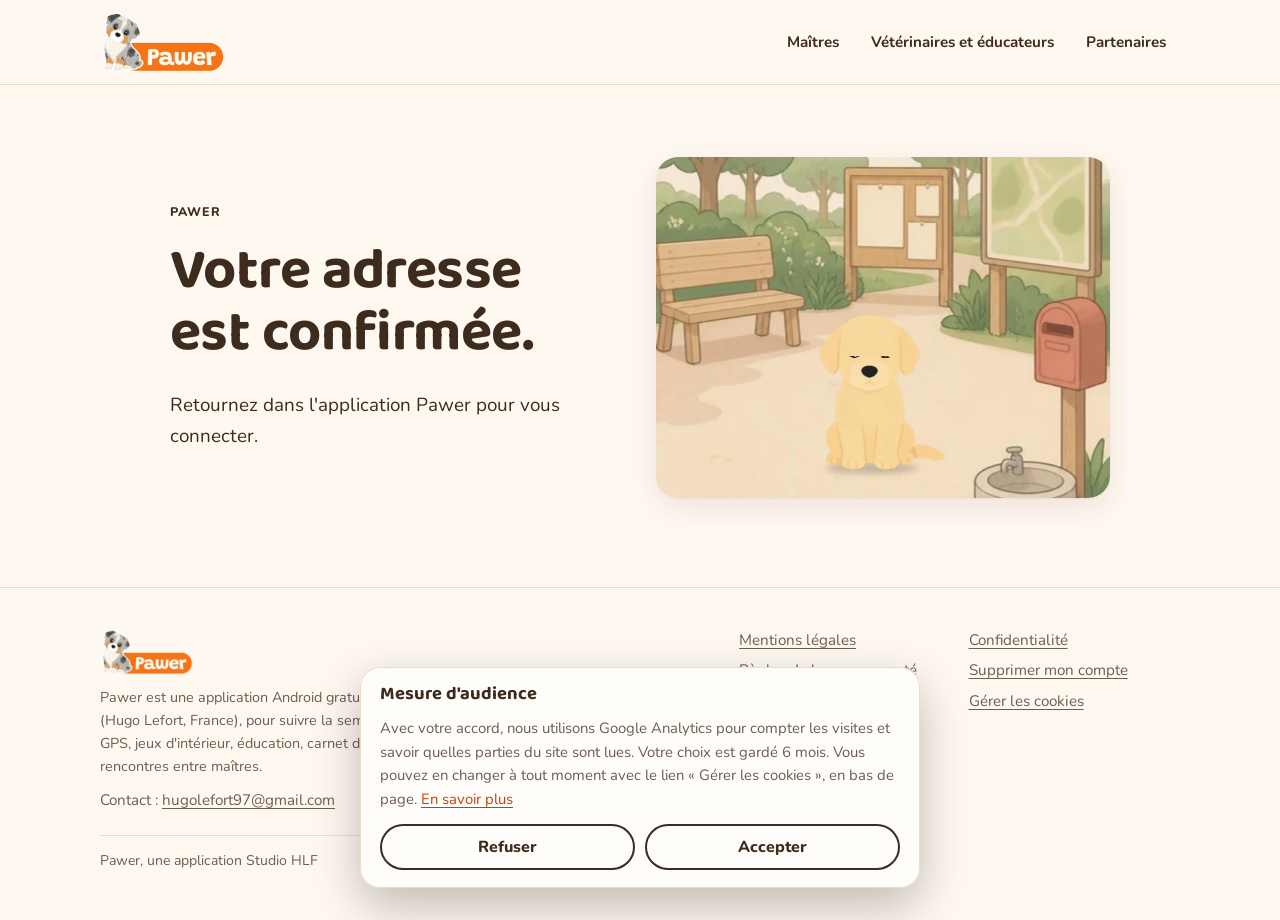
==== compte-confirme/index.html @ f3fa6b7d "Site complet de Pawer : accueil, pros, partenaires, mentions légales et cookies - Nouvel accueil, pa" ====
<!doctype html>
<html lang="fr" data-page="compte" data-racine="/">
<head>
<meta charset="utf-8">
<meta name="viewport" content="width=device-width, initial-scale=1, viewport-fit=cover">
<title>Adresse confirmée | Pawer</title>
<meta name="description" content="Votre adresse e-mail est confirmée. Retournez dans l'application Pawer pour vous connecter.">
<meta name="robots" content="noindex">
<meta name="theme-color" content="#FFF8F0" media="(prefers-color-scheme: light)">
<meta name="theme-color" content="#1E1611" media="(prefers-color-scheme: dark)">
<meta name="pawer-ga" content="G-XKE6YXJK5M">
<meta property="og:type" content="website">
<meta property="og:site_name" content="Pawer">
<meta property="og:locale" content="fr_FR">
<meta property="og:title" content="Adresse confirmée | Pawer">
<meta property="og:description" content="Votre adresse e-mail est confirmée. Retournez dans l'application Pawer pour vous connecter.">
<meta property="og:url" content="https://pawer.studiohlf.com/compte-confirme/">
<meta property="og:image" content="https://pawer.studiohlf.com/og-image-1200x630.png">
<meta property="og:image:width" content="1200">
<meta property="og:image:height" content="630">
<meta property="og:image:alt" content="Logo de Pawer : le berger australien de l'application, tête penchée, au-dessus d'une pastille orange">
<meta name="twitter:card" content="summary_large_image">
<meta name="twitter:title" content="Adresse confirmée | Pawer">
<meta name="twitter:description" content="Votre adresse e-mail est confirmée. Retournez dans l'application Pawer pour vous connecter.">
<meta name="twitter:image" content="https://pawer.studiohlf.com/og-image-1200x630.png">
<link rel="icon" type="image/png" sizes="32x32" href="/favicon-32.png">
<link rel="apple-touch-icon" href="/apple-touch-icon-180.png">
<link rel="manifest" href="/site.webmanifest">
<link rel="preload" href="/assets/polices/nunito-latin-wght.woff2" as="font" type="font/woff2" crossorigin>
<link rel="preload" href="/assets/polices/baloo-2-latin-wght.woff2" as="font" type="font/woff2" crossorigin>
<link rel="stylesheet" href="/assets/css/site.css">
<link rel="stylesheet" href="/assets/css/chiens.css">
<link rel="stylesheet" href="/assets/css/pages.css">
<link rel="stylesheet" href="/assets/css/legal.css">

</head>
<body>
<a class="lien-evitement" href="#contenu">Aller au contenu</a>
<header class="entete">
  <div class="conteneur">
    <a class="marque" href="/" aria-label="Pawer, page d'accueil">
      <picture class="seul-clair"><source srcset="/assets/img/logo/logotype@2x.webp" type="image/webp"><img src="/assets/img/logo/logotype@2x.png" alt="Pawer" width="220" height="112"></picture>
      <picture class="seul-sombre"><source srcset="/assets/img/logo/logotype-sombre@2x.webp" type="image/webp"><img src="/assets/img/logo/logotype-sombre@2x.png" alt="Pawer" width="220" height="112"></picture>
    </a>
    <nav class="nav" aria-label="Pages du site">
      <a href="/" data-nav="maitres">Maîtres</a>
      <a href="/pros/" data-nav="pros">Vétérinaires et éducateurs</a>
      <a href="/partenaires/" data-nav="partenaires">Partenaires</a>
    </nav>
  </div>
</header>

<main id="contenu" class="page-texte page-courte">
  <div class="conteneur">
    <div class="deux">
      <div class="ouverture-texte">
        <p class="surtitre">Pawer</p>
        <h1>Votre adresse est confirmée.</h1>
        <p class="chapeau">Retournez dans l'application Pawer pour vous connecter.</p>
      </div>
      <div class="fenetre">
        <img class="decor" src="/assets/img/decors/parc.webp" alt="" width="768" height="1367" style="object-position:50% 60%">
        <div class="chien-marionnette" data-race="labrador" data-pose="assis" aria-hidden="true">
          <img src="/assets/img/chiens/labrador-assis.webp" alt="" width="341" height="418">
        </div>
      </div>
    </div>
  </div>
</main>

<footer class="pied">
  <div class="conteneur">
    <div class="pied-marque">
      <picture class="seul-clair"><source srcset="/assets/img/logo/logotype@2x.webp" type="image/webp"><img src="/assets/img/logo/logotype@2x.png" alt="" width="220" height="112" loading="lazy"></picture>
      <picture class="seul-sombre"><source srcset="/assets/img/logo/logotype-sombre@2x.webp" type="image/webp"><img src="/assets/img/logo/logotype-sombre@2x.png" alt="" width="220" height="112" loading="lazy"></picture>
      <p class="definition">Pawer est une application Android gratuite et sans publicité, éditée par Studio HLF (Hugo Lefort, France), pour suivre la semaine de son chien : balades mesurées par GPS, jeux d'intérieur, éducation, carnet de santé avec rapport pour le vétérinaire et rencontres entre maîtres.</p>
      <p>Contact : <a href="mailto:hugolefort97@gmail.com" data-sujet="contact">hugolefort97@gmail.com</a></p>
    </div>
    <nav aria-label="Informations légales">
      <a href="/mentions-legales/">Mentions légales</a>
      <a href="/confidentialite.html">Confidentialité</a>
      <a href="/regles-communaute.html">Règles de la communauté</a>
      <a href="/suppression-compte.html">Supprimer mon compte</a>
      <a href="/cookies/">Cookies</a>
      <button type="button" class="lien" data-gerer-cookies>Gérer les cookies</button>
    </nav>
    <p class="signature">Pawer, une application Studio HLF</p>
  </div>
</footer>

<div class="consentement" id="consentement" role="dialog" aria-labelledby="consentement-titre" aria-describedby="consentement-texte" hidden>
  <h2 id="consentement-titre">Mesure d'audience</h2>
  <p id="consentement-texte">Avec votre accord, nous utilisons Google Analytics pour compter les visites et savoir quelles parties du site sont lues. Votre choix est gardé 6 mois. Vous pouvez en changer à tout moment avec le lien « Gérer les cookies », en bas de page. <a href="/cookies/">En savoir plus</a></p>
  <div class="choix">
    <button type="button" data-choix="refuse">Refuser</button>
    <button type="button" data-choix="accepte">Accepter</button>
  </div>
</div>
<script src="/assets/js/marionnettes.js" data-monter defer></script>
<script src="/assets/js/site.js" defer></script>
</body>
</html>
---- assets/css/site.css ----
/* Site de Pawer : le socle commun (jetons, polices, en-tête, pied de page,
   bandeau de consentement, composants partagés). Les chiens animés sont dans
   chiens.css. Repris de la maquette v1, sur le papier crème de l'application. */

/* ─── Polices hébergées par le site (licence OFL, voir polices/OFL-*.txt) ── */
@font-face {
  font-family: "Baloo 2";
  src: url(../polices/baloo-2-latin-wght.woff2) format("woff2");
  font-weight: 400 800;
  font-style: normal;
  font-display: swap;
}
@font-face {
  font-family: "Nunito";
  src: url(../polices/nunito-latin-wght.woff2) format("woff2");
  font-weight: 200 1000;
  font-style: normal;
  font-display: swap;
}

/* ─── Jetons ──────────────────────────────────────────────────────── */
:root {
  --fond: #FFF8F0;
  --surface: #FDF3E7;
  --carte: #FFFDF9;
  --encre: #3D2C1E;
  --encre-douce: #6E5C50;
  --ligne: #EBDCC9;
  --orange: #F97316;
  --orange-fond: #C2410C;
  --orange-texte: #C2410C;
  --orange-pale: #FFEDD5;
  --sur-orange: #FFFFFF;
  --sauge: #8BA57F;
  --sauge-fond: #EAF0E3;
  --sauge-texte: #4A6741;
  --physique: #F97316;
  --mental: #3B82F6;
  --social: #22C55E;
  --physique-texte: #C2410C;
  --mental-texte: #1D4ED8;
  --social-texte: #15803D;
  --piste: #EFE3D4;
  --ombre: 0 1px 2px rgba(61, 44, 30, 0.06), 0 10px 28px rgba(61, 44, 30, 0.09);
  --ombre-chien: 61 44 30;
  --decor-filtre: none;
  --verre: rgba(255, 248, 240, 0.9);
  /* Objets fixes dans les deux thèmes : le téléphone montre l'application en
     thème clair, le rapport est une feuille imprimée. */
  --appareil: #2B2018;
  --appareil-bord: #5A4636;
  --ecran-carte: #FFFDF9;
  --ecran-encre: #3D2C1E;
  --ecran-doux: #6E5C50;
  --ecran-piste: #EFE3D4;
  --papier: #FFFFFF;
  --papier-encre: #2B211A;
  --papier-doux: #6B5D52;
  --papier-ligne: #E7DED4;
  --titre: "Baloo 2", "Nunito", ui-rounded, system-ui, sans-serif;
  --texte: "Nunito", ui-rounded, system-ui, -apple-system, "Segoe UI", Roboto, sans-serif;
  --rayon: 22px;
  --largeur: 1120px;
  color-scheme: light;
}
@media (prefers-color-scheme: dark) {
  :root:not([data-theme="light"]) {
    --fond: #1E1611;
    --surface: #2A211A;
    --carte: #2E251D;
    --encre: #FAF3EB;
    --encre-douce: #C9B8A8;
    --ligne: #453627;
    --orange-texte: #FDBA74;
    --orange-pale: #43281A;
    --sauge-fond: #263023;
    --sauge-texte: #B7D0A9;
    --physique-texte: #FDBA74;
    --mental-texte: #93C5FD;
    --social-texte: #4ADE80;
    --piste: #3A2D22;
    --ombre: 0 1px 2px rgba(0, 0, 0, 0.3), 0 10px 28px rgba(0, 0, 0, 0.35);
    --ombre-chien: 0 0 0;
    --decor-filtre: brightness(0.88) saturate(0.92);
    --verre: rgba(30, 22, 17, 0.88);
    color-scheme: dark;
  }
}
:root[data-theme="dark"] {
  --fond: #1E1611;
  --surface: #2A211A;
  --carte: #2E251D;
  --encre: #FAF3EB;
  --encre-douce: #C9B8A8;
  --ligne: #453627;
  --orange-texte: #FDBA74;
  --orange-pale: #43281A;
  --sauge-fond: #263023;
  --sauge-texte: #B7D0A9;
  --physique-texte: #FDBA74;
  --mental-texte: #93C5FD;
  --social-texte: #4ADE80;
  --piste: #3A2D22;
  --ombre: 0 1px 2px rgba(0, 0, 0, 0.3), 0 10px 28px rgba(0, 0, 0, 0.35);
  --ombre-chien: 0 0 0;
  --decor-filtre: brightness(0.88) saturate(0.92);
  --verre: rgba(30, 22, 17, 0.88);
  color-scheme: dark;
}

/* Éléments propres à un thème (logo, carte) : .seul-clair / .seul-sombre */
.seul-sombre { display: none !important; }
@media (prefers-color-scheme: dark) {
  :root:not([data-theme="light"]) .seul-clair { display: none !important; }
  :root:not([data-theme="light"]) .seul-sombre { display: block !important; }
}
:root[data-theme="dark"] .seul-clair { display: none !important; }
:root[data-theme="dark"] .seul-sombre { display: block !important; }

/* ─── Base ─────────────────────────────────────────────────────────── */
* { box-sizing: border-box; }
html { -webkit-text-size-adjust: 100%; scroll-behavior: smooth; scroll-padding-top: 84px; }
@media (prefers-reduced-motion: reduce) { html { scroll-behavior: auto; } }
body {
  margin: 0;
  background: var(--fond);
  color: var(--encre);
  font: 400 1.0625rem/1.6 var(--texte);
  overflow-x: clip;
}
img { max-width: 100%; height: auto; display: block; }
a { color: var(--orange-texte); text-underline-offset: 0.18em; }
:focus-visible { outline: 3px solid var(--orange); outline-offset: 3px; border-radius: 8px; }
h1, h2, h3, h4 { font-family: var(--titre); line-height: 1.08; text-wrap: balance; margin: 0; color: var(--encre); }
h1 { font-size: clamp(2.15rem, 1.35rem + 3.6vw, 3.6rem); font-weight: 700; letter-spacing: -0.01em; }
h2 { font-size: clamp(1.7rem, 1.2rem + 2.2vw, 2.6rem); font-weight: 700; }
h3 { font-size: 1.3rem; font-weight: 700; line-height: 1.15; }
p { margin: 0; max-width: 65ch; }
ul { margin: 0; padding-left: 1.2em; }
li + li { margin-top: 0.35em; }
.conteneur { width: 100%; max-width: var(--largeur); margin-inline: auto; padding-inline: 20px; }
.surtitre {
  font: 800 0.78rem/1.3 var(--texte);
  letter-spacing: 0.09em;
  text-transform: uppercase;
  color: var(--orange-texte);
}
.chapeau { font-size: 1.18rem; color: var(--encre-douce); }
.doux { color: var(--encre-douce); }
.petit { font-size: 0.92rem; }
.section { padding-block: clamp(48px, 7vw, 96px); }
.section.teintee { background: var(--surface); }
.entete-section { display: grid; gap: 12px; margin-bottom: clamp(24px, 4vw, 44px); }
.entete-section.centre { justify-items: center; text-align: center; }
.entete-section.centre p { margin-inline: auto; }
.lien-evitement { position: absolute; left: -9999px; top: 8px; z-index: 50; padding: 10px 16px; border-radius: 999px; background: var(--carte); }
.lien-evitement:focus { left: 12px; }
.visuel-seul { position: absolute; width: 1px; height: 1px; overflow: hidden; clip: rect(0 0 0 0); white-space: nowrap; }

/* ─── En-tête ─────────────────────────────────────────────────────── */
.entete {
  position: sticky;
  top: 0;
  z-index: 20;
  background: var(--verre);
  -webkit-backdrop-filter: blur(10px);
  backdrop-filter: blur(10px);
  border-bottom: 1px solid var(--ligne);
}
.entete .conteneur { display: flex; flex-wrap: wrap; align-items: center; gap: 6px 24px; padding-block: 10px; }
.marque { display: inline-flex; align-items: center; line-height: 0; border-radius: 12px; }
.marque img { height: 64px; width: auto; }
.nav { display: flex; flex-wrap: wrap; gap: 4px; margin-left: auto; }
.nav a {
  padding: 8px 14px;
  border-radius: 999px;
  color: var(--encre);
  text-decoration: none;
  font-weight: 700;
  font-size: 0.95rem;
}
.nav a:hover { background: var(--surface); }
.nav a[aria-current="page"] { background: var(--carte); color: var(--orange-texte); box-shadow: var(--ombre); }
@media (max-width: 680px) {
  .entete .conteneur { padding-block: 8px; }
  .marque img { height: 52px; }
  .nav { margin-left: 0; width: 100%; justify-content: space-between; gap: 2px; }
  .nav a { padding: 6px 9px; font-size: 0.85rem; }
}

/* ─── Boutons, badge, étiquettes ──────────────────────────────────── */
.actions { display: flex; flex-wrap: wrap; align-items: center; gap: 12px 20px; }
.bouton {
  display: inline-flex;
  align-items: center;
  justify-content: center;
  gap: 8px;
  min-height: 46px;
  padding: 12px 22px;
  border-radius: 999px;
  background: var(--orange-fond);
  color: var(--sur-orange);
  font: 800 1rem/1 var(--texte);
  text-decoration: none;
  border: 0;
  cursor: pointer;
}
.bouton:hover { filter: brightness(1.06); }
.bouton.secondaire { background: transparent; color: var(--orange-texte); box-shadow: inset 0 0 0 2px currentColor; }
.lien-fleche { font-weight: 800; text-decoration: none; }
.lien-fleche::after { content: "  \2193"; }
.lien-fleche:hover { text-decoration: underline; }
.badge-play { display: inline-block; line-height: 0; border-radius: 10px; }
.badge-play img { height: 62px; width: auto; margin: -9px; }
/* Icône de l'application mobile (piste 4) : seulement en petit, à côté du badge Google Play */
.icone-appli { width: 52px; height: 52px; border-radius: 12px; flex: none; }
.bientot {
  display: inline-block;
  margin-left: 6px;
  padding: 2px 9px;
  border-radius: 999px;
  background: var(--sauge-fond);
  color: var(--sauge-texte);
  font: 800 0.7rem/1.5 var(--texte);
  letter-spacing: 0.04em;
  text-transform: uppercase;
  vertical-align: 2px;
}
.reperes { display: flex; flex-wrap: wrap; gap: 8px; padding: 0; list-style: none; }
.reperes li {
  margin: 0;
  padding: 6px 12px;
  border-radius: 999px;
  background: var(--carte);
  box-shadow: inset 0 0 0 1px var(--ligne);
  font-size: 0.9rem;
  font-weight: 700;
  color: var(--encre-douce);
}
.liste-points { display: grid; gap: 12px; padding: 0; list-style: none; }
.liste-points li { margin: 0; display: grid; grid-template-columns: 26px 1fr; gap: 10px; align-items: start; }
.liste-points li::before {
  content: "";
  width: 22px;
  height: 22px;
  margin-top: 3px;
  border-radius: 7px;
  background: var(--sauge-fond);
  box-shadow: inset 0 0 0 6px var(--sauge-fond), inset 0 0 0 22px var(--sauge);
}
.liste-points li.a-venir::before { box-shadow: inset 0 0 0 2px var(--sauge); background: transparent; }

/* ─── Encarts, cartes, deux colonnes ──────────────────────────────── */
.deux { display: grid; gap: 32px; align-items: center; }
@media (min-width: 900px) { .deux { grid-template-columns: 1fr 1fr; } .deux.inverse > :first-child { order: 2; } }
.engagements { display: grid; gap: 18px; }
@media (min-width: 760px) { .engagements { grid-template-columns: 1fr 1fr; } }
.encart { display: grid; gap: 12px; padding: 24px; border-radius: var(--rayon); background: var(--carte); box-shadow: var(--ombre); align-content: start; }
.encart.sauge { background: var(--sauge-fond); box-shadow: none; }
.encart.sauge h3 { color: var(--sauge-texte); }
.encart ul { color: var(--encre-douce); }

/* ─── Questions fréquentes ────────────────────────────────────────── */
.faq { display: grid; gap: 10px; max-width: 780px; }
.faq details { border-radius: 16px; background: var(--carte); box-shadow: var(--ombre); }
.faq summary {
  cursor: pointer;
  list-style: none;
  padding: 16px 52px 16px 20px;
  font: 700 1.08rem/1.3 var(--titre);
  position: relative;
}
.faq summary::-webkit-details-marker { display: none; }
.faq summary::after {
  content: "+";
  position: absolute;
  right: 20px;
  top: 50%;
  transform: translateY(-50%);
  font: 700 1.4rem/1 var(--texte);
  color: var(--orange-texte);
}
.faq details[open] summary::after { content: "\2212"; }
.faq .reponse { display: flex; flex-wrap: wrap; align-items: end; gap: 12px 18px; padding: 0 20px 18px; color: var(--encre-douce); }
.faq .reponse p { flex: 1 1 260px; }

/* ─── Appel final ─────────────────────────────────────────────────── */
.appel { padding-block: clamp(40px, 6vw, 72px); }
.appel .conteneur > .appel-boite {
  position: relative;
  display: grid;
  gap: 14px;
  padding: clamp(24px, 4vw, 44px) clamp(24px, 4vw, 44px) 0;
  border-radius: 28px;
  background: var(--sauge-fond);
  overflow: hidden;
}
.appel-texte { display: grid; gap: 14px; min-width: 0; }
.appel h2 { color: var(--encre); }

/* ─── Pied de page ────────────────────────────────────────────────── */
.pied { padding-block: 40px 48px; border-top: 1px solid var(--ligne); color: var(--encre-douce); font-size: 0.95rem; }
.pied .conteneur { display: grid; gap: 22px; }
@media (min-width: 860px) { .pied .conteneur { grid-template-columns: 1.4fr 1fr; align-items: start; } }
.pied-marque { display: grid; gap: 10px; }
.pied-marque img { height: 48px; width: auto; }
.pied .definition { font-size: 0.9rem; max-width: 62ch; }
.pied nav { display: grid; gap: 6px 18px; grid-template-columns: repeat(auto-fill, minmax(190px, 1fr)); }
.pied a { color: var(--encre-douce); }
.pied button.lien {
  padding: 0;
  border: 0;
  background: none;
  font: inherit;
  color: var(--encre-douce);
  text-decoration: underline;
  text-underline-offset: 0.18em;
  cursor: pointer;
  text-align: left;
}
.pied .signature { grid-column: 1 / -1; padding-top: 14px; border-top: 1px solid var(--ligne); font-size: 0.88rem; }

/* ─── Bandeau de consentement (CNIL : deux boutons identiques) ────── */
.consentement {
  position: fixed;
  z-index: 40;
  left: 12px;
  right: 12px;
  bottom: 12px;
  max-width: 560px;
  margin-inline: auto;
  display: grid;
  gap: 12px;
  padding: 18px 20px;
  border-radius: 20px;
  background: var(--carte);
  color: var(--encre);
  box-shadow: 0 18px 48px rgba(0, 0, 0, 0.25), inset 0 0 0 1px var(--ligne);
}
.consentement[hidden] { display: none; }
.consentement h2 { font-size: 1.15rem; }
.consentement p { font-size: 0.93rem; color: var(--encre-douce); }
.consentement .choix { display: grid; grid-template-columns: 1fr 1fr; gap: 10px; }
.consentement .choix button {
  min-height: 46px;
  border-radius: 999px;
  border: 2px solid var(--encre);
  background: var(--carte);
  color: var(--encre);
  font: 800 1rem/1 var(--texte);
  cursor: pointer;
}
.consentement .choix button:hover { background: var(--surface); }
---- assets/css/chiens.css ----
/* Pawer : chiens du site.
   Chaque chien est une marionnette de l'application (assets/js/marionnettes.js),
   le même rig et le même calcul que dans l'appli. Règles :
   - le chien reste à sa place, posé sur le sol de son cadre (bas de l'élément) ;
     le cadre (.fenetre, .cadre-chien, .ecran, .quartier) coupe ce qui dépasse ;
   - AUCUNE animation CSS sur un chien (ni translation, ni scale, ni rotation) :
     la marionnette porte seule le mouvement, sur place ;
   - avant le premier dessin, sans WebGL ou sans script, l'image de repli
     (première image de la boucle, rendue par la marionnette) reste visible ;
   - mouvement réduit : la marionnette dessine une image fixe.

   Gabarit :
   <div class="chien-marionnette" data-race="labrador" data-pose="marche" aria-hidden="true" style="--h: 50%; --sol: 8%">
     <img src="/assets/img/chiens/labrador-marche.webp" alt="" width="…" height="…" loading="lazy">
   </div>
   --x : abscisse du centre ; --sol : hauteur du sol depuis le bas du cadre ;
   --h : hauteur de l'élément (celle de la race, la même pour ses six poses).
   data-decalage="1200" décale la boucle (ms) de deux chiens de même pose. */

.chien-marionnette {
  --prop: 1.2;
  position: absolute;
  z-index: 1;
  left: var(--x, 50%);
  bottom: var(--sol, 7%);
  height: var(--h, 55%);
  aspect-ratio: var(--prop);
  max-width: 100%;
  translate: -50% 0;
  line-height: 0;
  pointer-events: none;
}
/* Ombre au sol du repli ; la marionnette dessine la sienne */
.chien-marionnette::before {
  content: "";
  position: absolute;
  left: 50%;
  bottom: -2.5%;
  width: 70%;
  height: 7%;
  translate: -50% 0;
  border-radius: 50%;
  background: radial-gradient(closest-side, rgb(61 44 30 / 0.22), rgb(61 44 30 / 0));
}
.chien-marionnette.marionnette-prete::before { content: none; }
.chien-marionnette > img { position: absolute; bottom: 0; left: 50%; translate: -50% 0; height: 92%; width: auto; max-width: none; }
/* Regard vers la gauche, sans déformation : rotation autour de l'axe vertical, jamais scaleX */
.chien-marionnette.vers-gauche { rotate: y 180deg; }

/*REPLIS*/
/* Proportion de l'élément par race (largeur / hauteur), écrite par outils/integrer-marionnettes.cjs */
.chien-marionnette[data-race="berger-allemand"] { --prop: 1.266; }
.chien-marionnette[data-race="berger-australien"] { --prop: 1.091; }
.chien-marionnette[data-race="bouledogue-francais"] { --prop: 1.009; }
.chien-marionnette[data-race="chihuahua"] { --prop: 0.908; }
.chien-marionnette[data-race="golden-retriever"] { --prop: 1.292; }
.chien-marionnette[data-race="husky"] { --prop: 1.069; }
.chien-marionnette[data-race="labrador"] { --prop: 1.166; }
.chien-marionnette[data-race="teckel"] { --prop: 1.611; }
/* Hauteur du repli : repliHauteur / hauteur de la race */
.chien-marionnette[data-race="berger-australien"][data-pose="endormi"] > img { height: 61.6%; }
.chien-marionnette[data-race="berger-australien"][data-pose="curieux"] > img { height: 100.0%; }
.chien-marionnette[data-race="berger-australien"][data-pose="assis"] > img { height: 97.2%; }
.chien-marionnette[data-race="berger-australien"][data-pose="reverence"] > img { height: 74.0%; }
.chien-marionnette[data-race="berger-australien"][data-pose="saut"] > img { height: 97.9%; }
.chien-marionnette[data-race="labrador"][data-pose="marche"] > img { height: 81.5%; }
.chien-marionnette[data-race="labrador"][data-pose="assis"] > img { height: 92.3%; }
.chien-marionnette[data-race="golden-retriever"][data-pose="saut"] > img { height: 100.0%; }
.chien-marionnette[data-race="berger-allemand"][data-pose="curieux"] > img { height: 99.3%; }
.chien-marionnette[data-race="berger-allemand"][data-pose="assis"] > img { height: 100.0%; }
.chien-marionnette[data-race="chihuahua"][data-pose="curieux"] > img { height: 89.4%; }
.chien-marionnette[data-race="chihuahua"][data-pose="assis"] > img { height: 87.8%; }
.chien-marionnette[data-race="teckel"][data-pose="marche"] > img { height: 78.1%; }
.chien-marionnette[data-race="teckel"][data-pose="curieux"] > img { height: 93.3%; }
.chien-marionnette[data-race="bouledogue-francais"][data-pose="assis"] > img { height: 89.9%; }
.chien-marionnette[data-race="bouledogue-francais"][data-pose="curieux"] > img { height: 91.5%; }
/*/REPLIS*/

/* ─── Cadre sans décor (appel final) : il coupe ce qui dépasse ─────── */
.cadre-chien { position: relative; overflow: hidden; border-radius: 0 0 var(--rayon) var(--rayon); }
.appel-boite.avec-chien { padding-bottom: 0; }
.appel-boite.avec-chien .appel-texte { padding-bottom: 8px; }
.appel-boite .cadre-chien { justify-self: center; width: min(230px, 62vw); height: 210px; }
.appel-boite .cadre-chien.large { width: min(340px, 86vw); }
@media (min-width: 760px) {
  .appel-boite.avec-chien { grid-template-columns: 1fr auto; align-items: end; }
  .appel-boite.avec-chien .appel-texte { padding-bottom: clamp(24px, 4vw, 44px); }
  .appel-boite .cadre-chien { width: 240px; height: 260px; }
  .appel-boite .cadre-chien.large { width: 340px; }
}
.appel-boite .cadre-chien .chien-marionnette { --sol: 12px; --h: 84%; }
.appel-boite .cadre-chien.large .chien-marionnette { --h: 80%; }

/* « z » du chien qui dort (du texte, pas le chien) : visibles au repos, ils montent si le mouvement est permis */
.zzz { position: absolute; display: block; pointer-events: none; font: 800 1rem/1 var(--titre); color: var(--ecran-doux); }
.zzz span { position: absolute; display: block; }
.zzz span:nth-child(1) { left: 0; top: 18px; font-size: 0.8em; }
.zzz span:nth-child(2) { left: 9px; top: 6px; font-size: 1em; }
.zzz span:nth-child(3) { left: 20px; top: -8px; font-size: 1.2em; }
@keyframes zzz-monte {
  0% { translate: 0 6px; opacity: 0; }
  12% { opacity: 1; }
  70% { opacity: 1; }
  100% { translate: 16px -30px; opacity: 0; }
}
/* Mascotte du logo (pas un chien du site) : elle penche la tête */
@keyframes coucou {
  0%, 20% { rotate: 0deg; }
  25% { rotate: -4deg; }
  30%, 50% { rotate: 0deg; }
  55% { rotate: 3deg; }
  60%, 78% { rotate: 0deg; }
  82% { rotate: -3deg; }
  86% { rotate: 2deg; }
  90%, 100% { rotate: 0deg; }
}
@media (prefers-reduced-motion: no-preference) {
  .zzz span { animation: zzz-monte 4800ms ease-out infinite; }
  .zzz span:nth-child(1) { left: 0; top: 18px; animation-delay: 0s; }
  .zzz span:nth-child(2) { left: 0; top: 18px; animation-delay: 1600ms; }
  .zzz span:nth-child(3) { left: 0; top: 18px; animation-delay: 3200ms; }
  .coucou img { transform-origin: 50% 100%; animation: coucou 8s ease-in-out infinite; }
}

/* ─── Chien blanc (Lottie de l'application, lu par lottie-web en SVG) ─ */
.pawer-chien-blanc { --h: 110px; position: relative; display: inline-block; height: var(--h); aspect-ratio: 0.8312; pointer-events: none; flex: none; }
.pawer-chien-blanc__cadre { position: absolute; inset: -1.5% -8.5% -2.5% -1%; overflow: hidden; }
.pawer-chien-blanc__compo, .pawer-chien-blanc__repos {
  position: absolute; display: block; max-width: none;
  left: -127.151%; top: -41.276%; width: 335.905%; height: 165.36%;
}
.pawer-chien-blanc.pawer-lottie-pret .pawer-chien-blanc__repos { visibility: hidden; }

/* ─── Pause hors écran et mouvement réduit ─────────────────────────── */
.hors-ecran, .hors-ecran *, .hors-ecran *::before, .hors-ecran *::after { animation-play-state: paused !important; }
@media (prefers-reduced-motion: reduce) {
  .zzz *, .coucou * { animation: none !important; }
}
---- assets/css/pages.css ----
/* Pages pros, partenaires, 404 et confirmation : ouverture, adresse à copier,
   les chiens (marionnettes) sont dans chiens.css. */

/* ─── Ouverture ─────────────────────────────────────────────────── */
.ouverture { overflow-x: clip; padding-block: clamp(28px, 6vw, 76px) clamp(44px, 7vw, 96px); }
.ouverture .conteneur { display: grid; gap: 48px; align-items: center; }
@media (min-width: 920px) { .ouverture .conteneur { grid-template-columns: 1.05fr 0.95fr; } }
.ouverture-texte { display: grid; gap: 20px; min-width: 0; }
.ouverture-texte .chapeau { max-width: 40ch; }

/* ─── Fenêtre de décor (même découpe que les pièces de l'accueil) ─ */
.fenetre { position: relative; aspect-ratio: 4 / 3; overflow: hidden; background: var(--surface); }
.fenetre .decor { position: absolute; inset: 0; width: 100%; height: 100%; object-fit: cover; object-position: 50% 42%; filter: var(--decor-filtre); }


/* ─── Adresse à copier ─────────────────────────────────────────── */
.adresse {
  display: inline-flex;
  flex-wrap: wrap;
  align-items: center;
  gap: 8px 12px;
  justify-self: start;
  max-width: 100%;
  padding: 10px 14px;
  border-radius: 14px;
  background: var(--carte);
  box-shadow: var(--ombre);
}
.adresse code { font: 700 1.02rem/1.2 var(--texte); color: var(--encre); user-select: all; overflow-wrap: anywhere; }
.copier {
  border: 0;
  border-radius: 999px;
  padding: 7px 14px;
  background: var(--orange-pale);
  color: var(--orange-texte);
  font: 800 0.88rem/1 var(--texte);
  cursor: pointer;
}
.copier:focus-visible { outline: 3px solid var(--orange); outline-offset: 2px; }


/* FAQ des pages pros et partenaires : même composant que l'accueil */
.section .faq { margin-inline: 0; }

/* Lien vers une autre page : flèche vers la droite (la flèche vers le bas reste pour les ancres) */
.lien-fleche.vers-page::after { content: "  \2192"; }
/* Ouverture dont le visuel est plus haut que le texte (rapport des pros) */
@media (min-width: 920px) { .ouverture.haute .conteneur { align-items: start; } .ouverture.haute .ouverture-texte { padding-top: 48px; } }
---- assets/css/legal.css ----
/* Pages de texte : légales, 404, confirmation d'adresse, relecture (aperçu). */
.page-texte { padding-block: clamp(32px, 6vw, 72px) clamp(48px, 7vw, 96px); }
.page-texte .conteneur { max-width: 780px; display: grid; gap: 14px; }
.page-texte h1 { margin-bottom: 6px; }
.page-texte h2 { margin-top: 22px; font-size: clamp(1.3rem, 1.1rem + 0.8vw, 1.6rem); }
.page-texte p, .page-texte li { color: var(--encre); }
.page-texte ol, .page-texte ul { display: grid; gap: 8px; padding-left: 1.3em; margin: 0; }
.page-texte .maj { color: var(--encre-douce); font-size: 0.92rem; }
.page-texte .lien { font: inherit; }

/* Passage encore inconnu : surligné dans l'aperçu, bloquant pour la mise en ligne */
.a-completer { padding: 0 4px; border-radius: 4px; background: #FEF08A; color: #3D2C1E; box-decoration-break: clone; -webkit-box-decoration-break: clone; }
/* Mentions de l'aperçu seulement (retirées de dist/) */
.note-apercu { padding: 10px 14px; border-left: 4px solid #CA8A04; border-radius: 6px; background: var(--surface); color: var(--encre-douce); font-size: 0.9rem; }

/* 404 et confirmation : texte et chien posé dans son décor */
.page-courte .conteneur { max-width: 980px; }
.page-courte .deux { align-items: center; }
.page-courte .fenetre { border-radius: var(--rayon); box-shadow: var(--ombre); }
.page-courte .fenetre .chien-marionnette { --h: 50%; --sol: 8%; }

/* Relecture (aperçu seulement) : lisible sur téléphone */
.relecture h2 { margin-top: 32px; padding-top: 12px; border-top: 2px solid var(--ligne); }
.relecture .fiche { display: grid; gap: 8px; padding: 16px 18px; border-radius: 16px; background: var(--carte); box-shadow: var(--ombre); }
.relecture .fiche h3 { font-size: 1rem; }
.relecture .fiche code, .relecture .a-regler code { font-size: 0.85em; overflow-wrap: anywhere; }
.relecture dl { display: grid; gap: 8px; margin: 0; }
.relecture .ligne { display: grid; gap: 2px; }
.relecture dt { font: 800 0.72rem/1.2 var(--texte); letter-spacing: 0.06em; text-transform: uppercase; color: var(--encre-douce); }
.relecture dd { margin: 0; overflow-wrap: anywhere; }
.relecture .v1 dd { color: var(--encre-douce); }
.relecture .final dd { font-weight: 700; }
.relecture .pourquoi dd { color: var(--encre-douce); font-size: 0.95rem; }
@media (min-width: 700px) { .relecture .ligne { grid-template-columns: 7.5em 1fr; gap: 12px; } }
.lien-relecture { font-size: 0.85rem; }

.page-texte button.lien { padding: 0; border: 0; background: none; color: var(--orange-texte); font: inherit; font-weight: 700; text-decoration: underline; cursor: pointer; }
p > .note-apercu { display: inline-block; margin-top: 4px; padding: 2px 8px; }
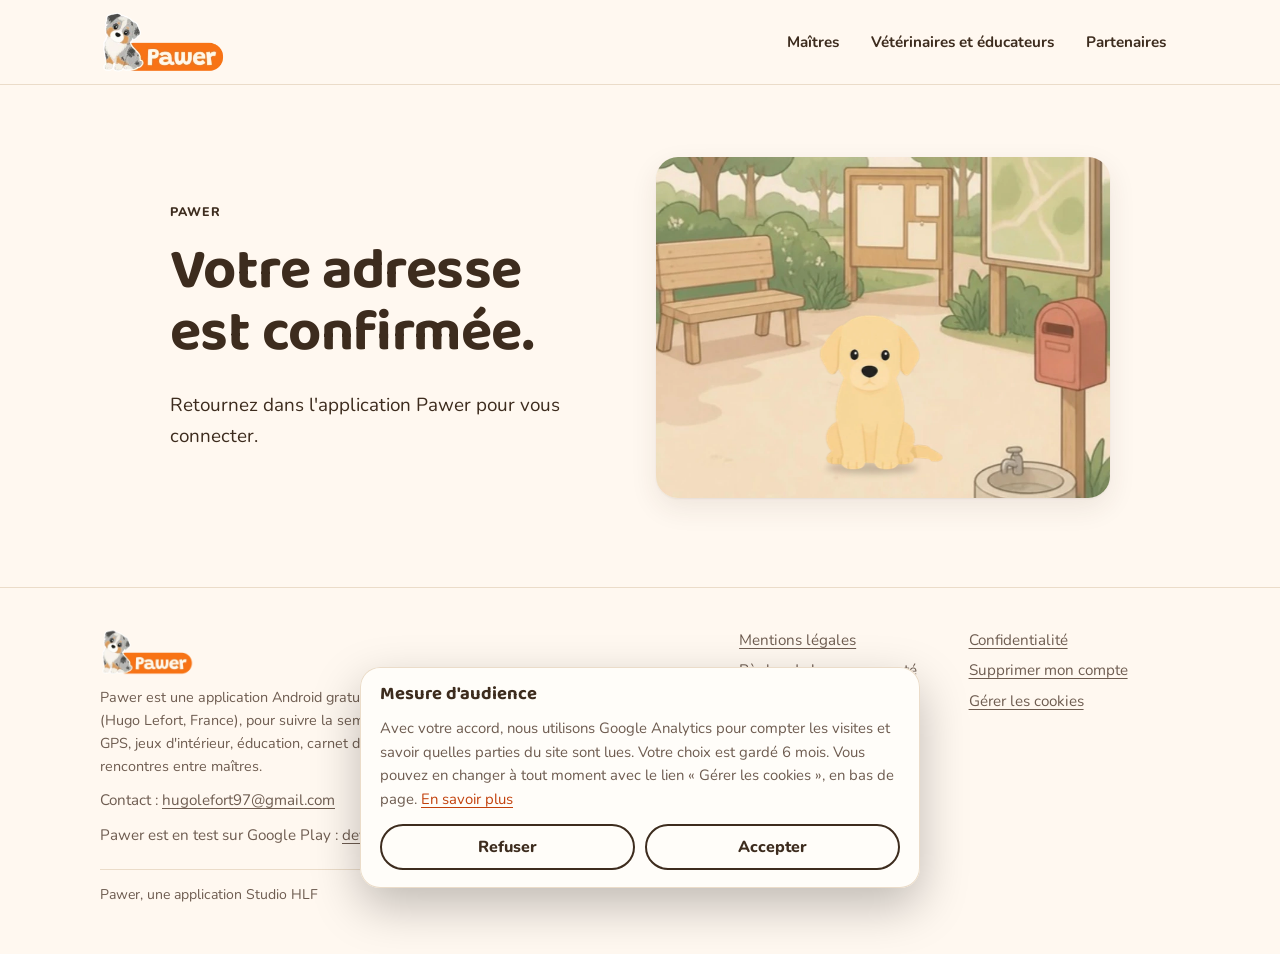
==== commit 214299ef: "Page « Devenir testeur » et affiche pour recruter des testeurs - /tester/ : trois étapes (adresse Gm" ====
--- a/compte-confirme/index.html
+++ b/compte-confirme/index.html
@@ -75,6 +75,7 @@
       <picture class="seul-sombre"><source srcset="/assets/img/logo/logotype-sombre@2x.webp" type="image/webp"><img src="/assets/img/logo/logotype-sombre@2x.png" alt="" width="220" height="112" loading="lazy"></picture>
       <p class="definition">Pawer est une application Android gratuite et sans publicité, éditée par Studio HLF (Hugo Lefort, France), pour suivre la semaine de son chien : balades mesurées par GPS, jeux d'intérieur, éducation, carnet de santé avec rapport pour le vétérinaire et rencontres entre maîtres.</p>
       <p>Contact : <a href="mailto:hugolefort97@gmail.com" data-sujet="contact">hugolefort97@gmail.com</a></p>
+      <p>Pawer est en test sur Google Play : <a href="/tester/">devenez testeur</a>.</p>
     </div>
     <nav aria-label="Informations légales">
       <a href="/mentions-legales/">Mentions légales</a>
--- a/assets/css/chiens.css
+++ b/assets/css/chiens.css
@@ -7,11 +7,13 @@
      la marionnette porte seule le mouvement, sur place ;
    - avant le premier dessin, sans WebGL ou sans script, l'image de repli
      (première image de la boucle, rendue par la marionnette) reste visible ;
-   - mouvement réduit : la marionnette dessine une image fixe.
+   - mouvement réduit : la marionnette dessine une image fixe ;
+   - JAMAIS de pose de marche sur le site (demande du porteur, 10 oct. 2026) :
+     on illustre avec la tête penchée (« curieux »).
 
    Gabarit :
-   <div class="chien-marionnette" data-race="labrador" data-pose="marche" aria-hidden="true" style="--h: 50%; --sol: 8%">
-     <img src="/assets/img/chiens/labrador-marche.webp" alt="" width="…" height="…" loading="lazy">
+   <div class="chien-marionnette" data-race="teckel" data-pose="curieux" aria-hidden="true" style="--h: 50%; --sol: 8%">
+     <img src="/assets/img/chiens/teckel-curieux.webp" alt="" width="…" height="…" loading="lazy">
    </div>
    --x : abscisse du centre ; --sol : hauteur du sol depuis le bas du cadre ;
    --h : hauteur de l'élément (celle de la race, la même pour ses six poses).
@@ -63,17 +65,23 @@
 .chien-marionnette[data-race="berger-australien"][data-pose="assis"] > img { height: 97.2%; }
 .chien-marionnette[data-race="berger-australien"][data-pose="reverence"] > img { height: 74.0%; }
 .chien-marionnette[data-race="berger-australien"][data-pose="saut"] > img { height: 97.9%; }
-.chien-marionnette[data-race="labrador"][data-pose="marche"] > img { height: 81.5%; }
 .chien-marionnette[data-race="labrador"][data-pose="assis"] > img { height: 92.3%; }
 .chien-marionnette[data-race="golden-retriever"][data-pose="saut"] > img { height: 100.0%; }
 .chien-marionnette[data-race="berger-allemand"][data-pose="curieux"] > img { height: 99.3%; }
 .chien-marionnette[data-race="berger-allemand"][data-pose="assis"] > img { height: 100.0%; }
 .chien-marionnette[data-race="chihuahua"][data-pose="curieux"] > img { height: 89.4%; }
 .chien-marionnette[data-race="chihuahua"][data-pose="assis"] > img { height: 87.8%; }
-.chien-marionnette[data-race="teckel"][data-pose="marche"] > img { height: 78.1%; }
 .chien-marionnette[data-race="teckel"][data-pose="curieux"] > img { height: 93.3%; }
 .chien-marionnette[data-race="bouledogue-francais"][data-pose="assis"] > img { height: 89.9%; }
 .chien-marionnette[data-race="bouledogue-francais"][data-pose="curieux"] > img { height: 91.5%; }
+.chien-marionnette[data-race="teckel"][data-pose="reverence"] > img { height: 92.2%; }
+.chien-marionnette[data-race="labrador"][data-pose="curieux"] > img { height: 91.6%; }
+.chien-marionnette[data-race="labrador"][data-pose="endormi"] > img { height: 54.3%; }
+.chien-marionnette[data-race="husky"][data-pose="assis"] > img { height: 87.2%; }
+.chien-marionnette[data-race="husky"][data-pose="reverence"] > img { height: 89.9%; }
+.chien-marionnette[data-race="chihuahua"][data-pose="reverence"] > img { height: 78.2%; }
+.chien-marionnette[data-race="golden-retriever"][data-pose="curieux"] > img { height: 92.9%; }
+.chien-marionnette[data-race="bouledogue-francais"][data-pose="saut"] > img { height: 100.0%; }
 /*/REPLIS*/
 
 /* ─── Cadre sans décor (appel final) : il coupe ce qui dépasse ─────── */
